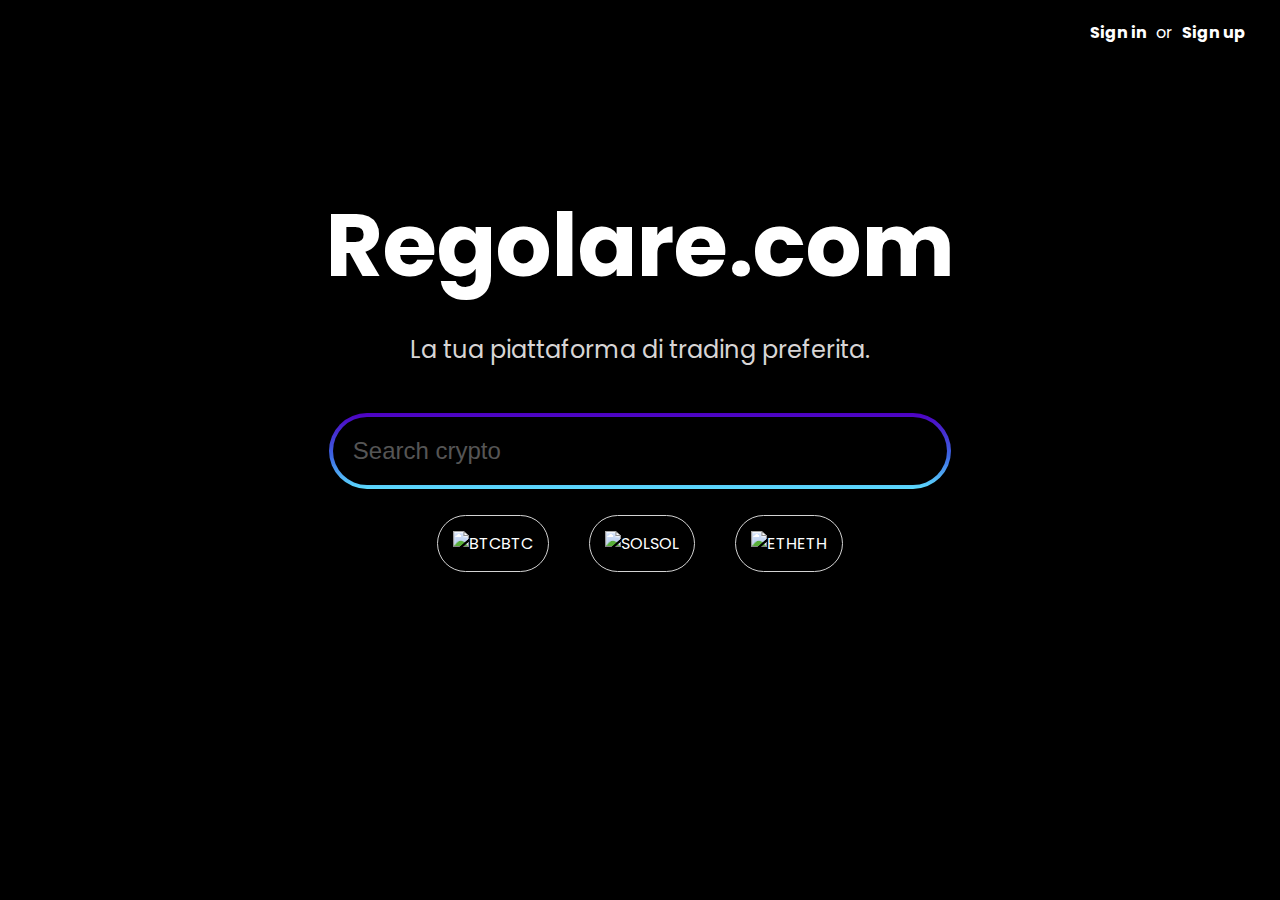
==== index.html @ d4f7f946 "Homepage non finita" ====
<!DOCTYPE html>
<html lang="en">
<head>
    <meta charset="UTF-8">
    <meta name="viewport" content="width=device-width, initial-scale=1.0">
    <link rel="stylesheet" href="css/style.css">
    <title>Regolare.com</title>
</head>
<body>
    <div class="top-right-links">
        <a href="php/login.php"><strong>Sign in</strong></a> or <a href="php/signup.php"><strong>Sign up</strong></a> 
    </div>

    <div class="container">
        <h1>Regolare.com</h1>
        <p class="description">La tua piattaforma di trading preferita.</p>
        <form action="search.php" method="post" class="search-form">
            <div class="search-bar">
                <input type="text" name="search" placeholder="Search crypto" class="search-input">
            </div>
        </form>
        <div class="crypto-slots">
            <div class="crypto-slot"><img src="btc-icon.png" alt="BTC">BTC</div>
            <div class="crypto-slot"><img src="sol-icon.png" alt="SOL">SOL</div>
            <div class="crypto-slot"><img src="eth-icon.png" alt="ETH">ETH</div>
        </div>
    </div>
</body>
</html>
---- css/style.css ----
@import url('https://fonts.googleapis.com/css2?family=Montserrat:wght@700&family=Poppins:wght@400;700&family=Rubik:wght@600;800&display=swap');

.top-right-links {
    position: absolute; 
    top: 20px; 
    right: 20px;
    font-size: 1em; 
    margin-right: 10px;
}

.top-right-links a {
    color: #fff; 
    text-decoration: none;
    margin-right: 5px;
    margin-left: 5px;
}

.top-right-links a:hover {
   text-decoration: underline; 
}

@keyframes spin {
    0% {
     --rotate: 0deg;
    }
    25% {
        --rotate: 120deg;
    }
    55%{
        --rotate:180deg;
    }
    80%{
        --rotate:300deg;
    }
    100% {
     --rotate: 360deg;
    }
   }

/* Proprietà personalizzata per l'angolo di rotazione */
@property --rotate {
    syntax: "<angle>";
    initial-value: 0deg;
    inherits: false;
}

/* Impostazioni generali */
body {
    margin: 0;
    padding: 0;
    font-family: 'Poppins';
    background-color: #000;
    color: #fff;
    background-image: url('grain.png');
    /* DA CAMBIARE L'IMMAGINE */
}

/* Contenitore principale */
.container {
    text-align: center;
    margin-top: 20vh;
}

/* Titolo */
h1 {
    font-weight: 700;
    font-size: 5.5em;
    width: 70%;
    margin: 0 auto;
}

/* Descrizione */
.description {
    font-size: 1.5em;
    margin: 20px 0;
    color: #d8d5d5;
}

/* Form di ricerca */
.search-form {
    display: inline-block;
    width: 80%;
    margin-top: 30px;
}

/* Barra di ricerca */
.search-bar {
    width: 60%;
    margin-left: auto;
    margin-right: auto;
    position: relative;
    /* Importante per il posizionamento */
    display: flex;
    justify-content: center;
    align-items: center;
    background-color: transparent;
    /* O in alternativa un background semi-trasparente */
    transition: 2s;
}

/* Effetto luminoso - livello 1 */
.search-bar::before {
    content: "";
    position: absolute;
    inset: -4px;
    border-radius: 50px;
    background-image: linear-gradient(var(--rotate),
            #5ddcff, #3c67e3 43%, #4e00c2);
    z-index: -1;
    animation-name: spin;
    animation-duration: 7s;
    animation-iteration-count: infinite;
    animation-timing-function: ease;
    
}

/* Effetto luminoso - livello 2 */
.search-bar:after {
    content: "";
    position: absolute;
    inset: 0;
    border-radius: 50px;
    background-image: linear-gradient(var(--rotate),
            #5ddcff, #3c67e3 43%, #4e00c2);
    filter: blur(25px);
    z-index: -1;
    animation-name: spin;
    animation-duration: 7s;
    animation-iteration-count: infinite;
    animation-timing-function: ease;
    opacity: 0;
    transition: all .4s;
}


/* Effetto luminoso - livello 2 */
.search-bar:hover:after {
    content: "";
    position: absolute;
    inset: 0;
    border-radius: 50px;
    background-image: linear-gradient(var(--rotate),
            #5ddcff, #3c67e3 43%, #4e00c2);
    filter: blur(25px);
    z-index: -1;
    opacity: 0.7;
    animation-name: spin;
    animation-duration: 7s;
    animation-iteration-count: infinite;
    animation-timing-function: ease;
    transition: all .7s;
}

/* Input di ricerca */
.search-input {
    margin-left: auto;
    margin-right: auto;
    width: 94.3%;
    padding: 20px;
    border: none;
    border-radius: 50px;
    background-color: #000;
    color: #ebebeb;
    font-size: 1.5em;
    outline: none;
}


/* Placeholder */
.search-input::placeholder {
    color: #555;
    transition: .7s;
}

/* Placeholder */
.search-input:hover::placeholder {
    color: #b1afaf;
    transition: .4s;
}

/* Slot per le criptovalute */
.crypto-slots {
    display: flex;
    justify-content: center;
    margin-top: 30px;
}

/* Slot singolo */
.crypto-slot {
    background-color: transparent;
    color: #fff;
    border-radius: 50px;
    border: 1px solid #d3d3d3;
    margin: 0 20px;
    padding: 15px;
    cursor: pointer;
    transition: background-color 1s ease;
}

/* Info aggiuntive nello slot */
.crypto-slot small {
    display: block;
    color: #ddd;
    font-weight: normal;
    font-size: 0.8em;
}
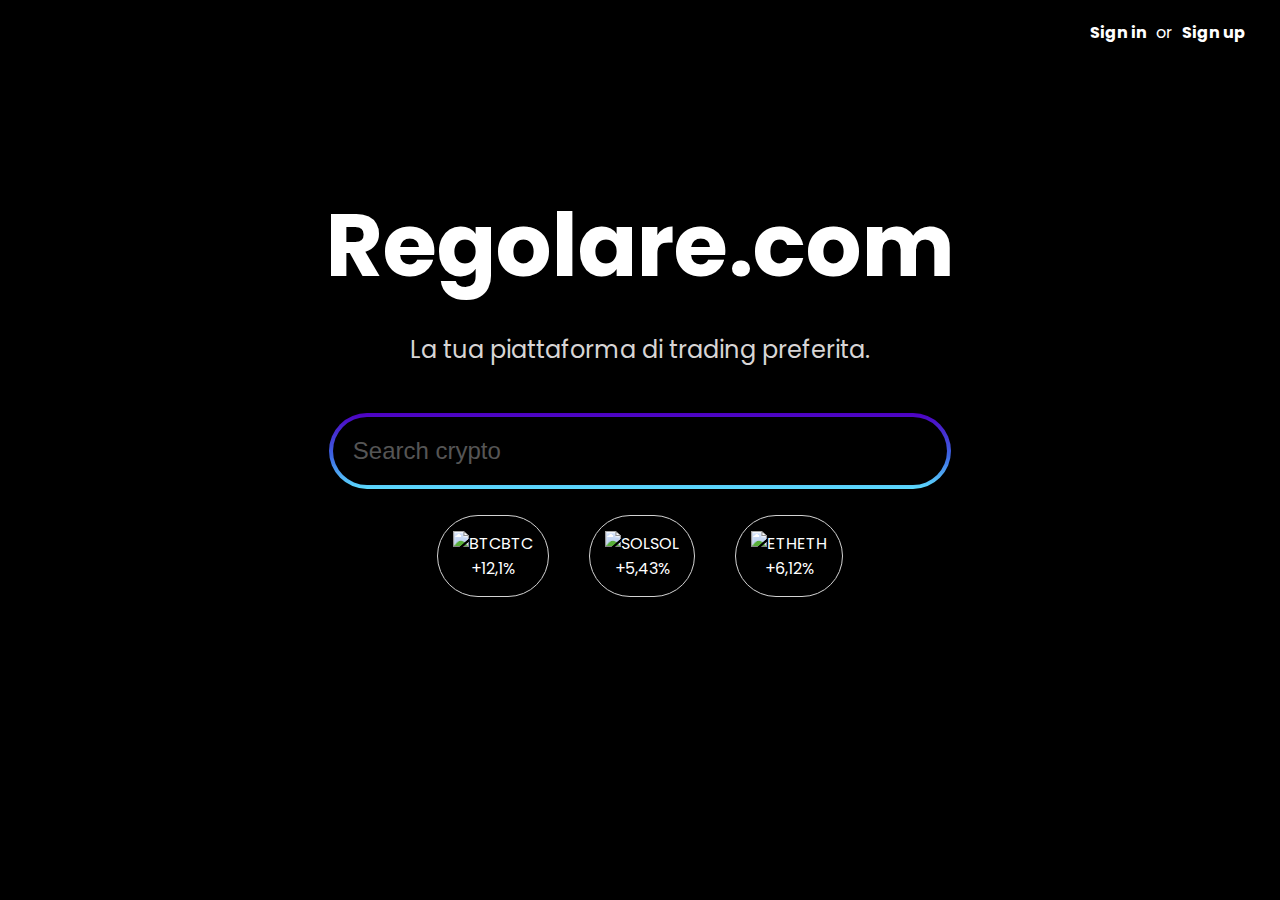
==== commit ccc11c30: "commit scolastico" ====
--- a/index.html
+++ b/index.html
@@ -1,29 +1,30 @@
-<!DOCTYPE html>
-<html lang="en">
-<head>
-    <meta charset="UTF-8">
-    <meta name="viewport" content="width=device-width, initial-scale=1.0">
-    <link rel="stylesheet" href="css/style.css">
-    <title>Regolare.com</title>
-</head>
-<body>
-    <div class="top-right-links">
-        <a href="php/login.php"><strong>Sign in</strong></a> or <a href="php/signup.php"><strong>Sign up</strong></a> 
-    </div>
-
-    <div class="container">
-        <h1>Regolare.com</h1>
-        <p class="description">La tua piattaforma di trading preferita.</p>
-        <form action="search.php" method="post" class="search-form">
-            <div class="search-bar">
-                <input type="text" name="search" placeholder="Search crypto" class="search-input">
-            </div>
-        </form>
-        <div class="crypto-slots">
-            <div class="crypto-slot"><img src="btc-icon.png" alt="BTC">BTC</div>
-            <div class="crypto-slot"><img src="sol-icon.png" alt="SOL">SOL</div>
-            <div class="crypto-slot"><img src="eth-icon.png" alt="ETH">ETH</div>
-        </div>
-    </div>
-</body>
+<!DOCTYPE html>
+<html lang="en">
+<head>
+    <meta charset="UTF-8">
+    <meta name="viewport" content="width=device-width, initial-scale=1.0">
+    <link rel="stylesheet" href="css/style.css">
+    <link rel="stylesheet" href="https://fonts.googleapis.com/css2?family=Material+Symbols+Outlined:opsz,wght,FILL,GRAD@20..48,100..700,0..1,-50..200" />
+    <title>Regolare.com</title>
+</head>
+<body>
+    <div class="top-right-links">
+        <a href="php/login.php"><strong>Sign in</strong></a> or <a href="php/signup.php"><strong>Sign up</strong></a> 
+    </div>
+
+    <div class="container">
+        <h1>Regolare.com</h1>
+        <p class="description">La tua piattaforma di trading preferita.</p>
+        <form action="search.php" method="post" class="search-form">
+            <div class="search-bar">
+                <input type="text" name="search" placeholder="Search crypto" class="search-input">
+            </div>
+        </form>
+        <div class="crypto-slots">
+            <div class="crypto-slot"><img src="btc-icon.png" alt="BTC"><span class="crypto-title">BTC</span><br><span class="crypto-descr">+12,1%</span></div>
+            <div class="crypto-slot"><img src="sol-icon.png" alt="SOL"><span class="crypto-title">SOL</span><br><span class="crypto-descr">+5,43%</span></div>
+            <div class="crypto-slot"><img src="eth-icon.png" alt="ETH"><span class="crypto-title">ETH</span><br><span class="crypto-descr">+6,12%</span></div>
+        </div>
+    </div>
+</body>
 </html>--- a/css/style.css
+++ b/css/style.css
@@ -1,206 +1,216 @@
-@import url('https://fonts.googleapis.com/css2?family=Montserrat:wght@700&family=Poppins:wght@400;700&family=Rubik:wght@600;800&display=swap');
-
-.top-right-links {
-    position: absolute; 
-    top: 20px; 
-    right: 20px;
-    font-size: 1em; 
-    margin-right: 10px;
-}
-
-.top-right-links a {
-    color: #fff; 
-    text-decoration: none;
-    margin-right: 5px;
-    margin-left: 5px;
-}
-
-.top-right-links a:hover {
-   text-decoration: underline; 
-}
-
-@keyframes spin {
-    0% {
-     --rotate: 0deg;
-    }
-    25% {
-        --rotate: 120deg;
-    }
-    55%{
-        --rotate:180deg;
-    }
-    80%{
-        --rotate:300deg;
-    }
-    100% {
-     --rotate: 360deg;
-    }
-   }
-
-/* Proprietà personalizzata per l'angolo di rotazione */
-@property --rotate {
-    syntax: "<angle>";
-    initial-value: 0deg;
-    inherits: false;
-}
-
-/* Impostazioni generali */
-body {
-    margin: 0;
-    padding: 0;
-    font-family: 'Poppins';
-    background-color: #000;
-    color: #fff;
-    background-image: url('grain.png');
-    /* DA CAMBIARE L'IMMAGINE */
-}
-
-/* Contenitore principale */
-.container {
-    text-align: center;
-    margin-top: 20vh;
-}
-
-/* Titolo */
-h1 {
-    font-weight: 700;
-    font-size: 5.5em;
-    width: 70%;
-    margin: 0 auto;
-}
-
-/* Descrizione */
-.description {
-    font-size: 1.5em;
-    margin: 20px 0;
-    color: #d8d5d5;
-}
-
-/* Form di ricerca */
-.search-form {
-    display: inline-block;
-    width: 80%;
-    margin-top: 30px;
-}
-
-/* Barra di ricerca */
-.search-bar {
-    width: 60%;
-    margin-left: auto;
-    margin-right: auto;
-    position: relative;
-    /* Importante per il posizionamento */
-    display: flex;
-    justify-content: center;
-    align-items: center;
-    background-color: transparent;
-    /* O in alternativa un background semi-trasparente */
-    transition: 2s;
-}
-
-/* Effetto luminoso - livello 1 */
-.search-bar::before {
-    content: "";
-    position: absolute;
-    inset: -4px;
-    border-radius: 50px;
-    background-image: linear-gradient(var(--rotate),
-            #5ddcff, #3c67e3 43%, #4e00c2);
-    z-index: -1;
-    animation-name: spin;
-    animation-duration: 7s;
-    animation-iteration-count: infinite;
-    animation-timing-function: ease;
-    
-}
-
-/* Effetto luminoso - livello 2 */
-.search-bar:after {
-    content: "";
-    position: absolute;
-    inset: 0;
-    border-radius: 50px;
-    background-image: linear-gradient(var(--rotate),
-            #5ddcff, #3c67e3 43%, #4e00c2);
-    filter: blur(25px);
-    z-index: -1;
-    animation-name: spin;
-    animation-duration: 7s;
-    animation-iteration-count: infinite;
-    animation-timing-function: ease;
-    opacity: 0;
-    transition: all .4s;
-}
-
-
-/* Effetto luminoso - livello 2 */
-.search-bar:hover:after {
-    content: "";
-    position: absolute;
-    inset: 0;
-    border-radius: 50px;
-    background-image: linear-gradient(var(--rotate),
-            #5ddcff, #3c67e3 43%, #4e00c2);
-    filter: blur(25px);
-    z-index: -1;
-    opacity: 0.7;
-    animation-name: spin;
-    animation-duration: 7s;
-    animation-iteration-count: infinite;
-    animation-timing-function: ease;
-    transition: all .7s;
-}
-
-/* Input di ricerca */
-.search-input {
-    margin-left: auto;
-    margin-right: auto;
-    width: 94.3%;
-    padding: 20px;
-    border: none;
-    border-radius: 50px;
-    background-color: #000;
-    color: #ebebeb;
-    font-size: 1.5em;
-    outline: none;
-}
-
-
-/* Placeholder */
-.search-input::placeholder {
-    color: #555;
-    transition: .7s;
-}
-
-/* Placeholder */
-.search-input:hover::placeholder {
-    color: #b1afaf;
-    transition: .4s;
-}
-
-/* Slot per le criptovalute */
-.crypto-slots {
-    display: flex;
-    justify-content: center;
-    margin-top: 30px;
-}
-
-/* Slot singolo */
-.crypto-slot {
-    background-color: transparent;
-    color: #fff;
-    border-radius: 50px;
-    border: 1px solid #d3d3d3;
-    margin: 0 20px;
-    padding: 15px;
-    cursor: pointer;
-    transition: background-color 1s ease;
-}
-
-/* Info aggiuntive nello slot */
-.crypto-slot small {
-    display: block;
-    color: #ddd;
-    font-weight: normal;
-    font-size: 0.8em;
+@import url('https://fonts.googleapis.com/css2?family=Montserrat:wght@700&family=Poppins:wght@400;700&family=Rubik:wght@600;800&display=swap');
+
+.top-right-links {
+    position: absolute; 
+    top: 20px; 
+    right: 20px;
+    font-size: 1em; 
+    margin-right: 10px;
+}
+
+.top-right-links a {
+    color: #fff; 
+    text-decoration: none;
+    margin-right: 5px;
+    margin-left: 5px;
+}
+
+.top-right-links a:hover {
+   text-decoration: underline; 
+}
+
+@keyframes spin {
+    0% {
+     --rotate: 0deg;
+    }
+    25% {
+        --rotate: 120deg;
+    }
+    55%{
+        --rotate:180deg;
+    }
+    80%{
+        --rotate:300deg;
+    }
+    100% {
+     --rotate: 360deg;
+    }
+   }
+
+@property --rotate {
+    syntax: "<angle>";
+    initial-value: 0deg;
+    inherits: false;
+}
+
+body {
+    margin: 0;
+    padding: 0;
+    font-family: 'Poppins';
+    background-color: #000;
+    color: #fff;
+    background-image: url('grain.png');
+    /* DA CAMBIARE L'IMMAGINE */
+}
+
+/* CONTENITORE PRINCIPALE */
+.container {
+    text-align: center;
+    margin-top: 20vh;
+}
+
+h1 {
+    font-weight: 700;
+    font-size: 5.5em;
+    width: 70%;
+    margin: 0 auto;
+}
+
+/* Descrizione */
+.description {
+    font-size: 1.5em;
+    margin: 20px 0;
+    color: #d8d5d5;
+}
+
+/* FORM DI RICERCA */
+.search-form {
+    display: inline-block;
+    width: 80%;
+    margin-top: 30px;
+}
+
+/* BARRA DI RICERCA*/
+.search-bar {
+    width: 60%;
+    margin-left: auto;
+    margin-right: auto;
+    position: relative;
+    /* Importante per il posizionamento */
+    display: flex;
+    justify-content: center;
+    align-items: center;
+    background-color: transparent;
+    /* O in alternativa un background semi-trasparente */
+    transition: 2s;
+}
+
+.search-bar::before {
+    content: "";
+    position: absolute;
+    inset: -4px;
+    border-radius: 50px;
+    background-image: linear-gradient(var(--rotate),
+            #5ddcff, #3c67e3 43%, #4e00c2);
+    z-index: -1;
+    animation-name: spin;
+    animation-duration: 7s;
+    animation-iteration-count: infinite;
+    animation-timing-function: ease;
+    
+}
+
+.search-bar:after {
+    content: "";
+    position: absolute;
+    inset: 0;
+    border-radius: 50px;
+    background-image: linear-gradient(var(--rotate),
+            #5ddcff, #3c67e3 43%, #4e00c2);
+    filter: blur(25px);
+    z-index: -1;
+    animation-name: spin;
+    animation-duration: 7s;
+    animation-iteration-count: infinite;
+    animation-timing-function: ease;
+    opacity: 0;
+    transition: all .4s;
+}
+
+
+.search-bar:hover:after {
+    content: "";
+    position: absolute;
+    inset: 0;
+    border-radius: 50px;
+    background-image: linear-gradient(var(--rotate),
+            #5ddcff, #3c67e3 43%, #4e00c2);
+    filter: blur(25px);
+    z-index: -1;
+    opacity: 0.7;
+    animation-name: spin;
+    animation-duration: 7s;
+    animation-iteration-count: infinite;
+    animation-timing-function: ease;
+    transition: all .7s;
+}
+
+.search-input {
+    margin-left: auto;
+    margin-right: auto;
+    width: 100%;
+    padding: 20px;
+    border: none;
+    border-radius: 50px;
+    background-color: #000;
+    color: #ebebeb;
+    font-size: 1.5em;
+    outline: none;
+}
+
+.search-input::placeholder {
+    color: #555;
+    transition: .7s;
+}
+
+.search-input:hover::placeholder {
+    color: #b1afaf;
+    transition: .4s;
+}
+
+.material-symbols-outlined {
+    font-variation-settings:
+    'FILL' 0,
+    'wght' 400,
+    'GRAD' 0,
+    'opsz' 48;
+    color: #555;
+    transition: .2s;
+}
+.material-symbols-outlined:hover {
+    color: rgb(248, 248, 248);
+    cursor: pointer;
+    transition: .3s;
+}
+
+/* SLOT CRIPTOVALUTE */
+.crypto-slots {
+    display: flex;
+    justify-content: center;
+    margin-top: 30px;
+}
+
+/* Slot singolo */
+.crypto-slot {
+    background-color: transparent;
+    color: #fff;
+    border-radius: 50px;
+    border: 1px solid #d3d3d3;
+    margin: 0 20px;
+    padding: 15px;
+    transition:  .3s ease;
+}
+
+.crypto-slot:hover {
+    background-color: #3f3f3f4f;
+    filter: drop-shadow(0 0 10px rgba(83, 83, 83, 0.404));
+    cursor: pointer;
+    transition: .2s ;
+}
+
+.crypto-slot small {
+    display: block;
+    color: #ddd;
+    font-weight: normal;
+    font-size: 0.8em;
 }